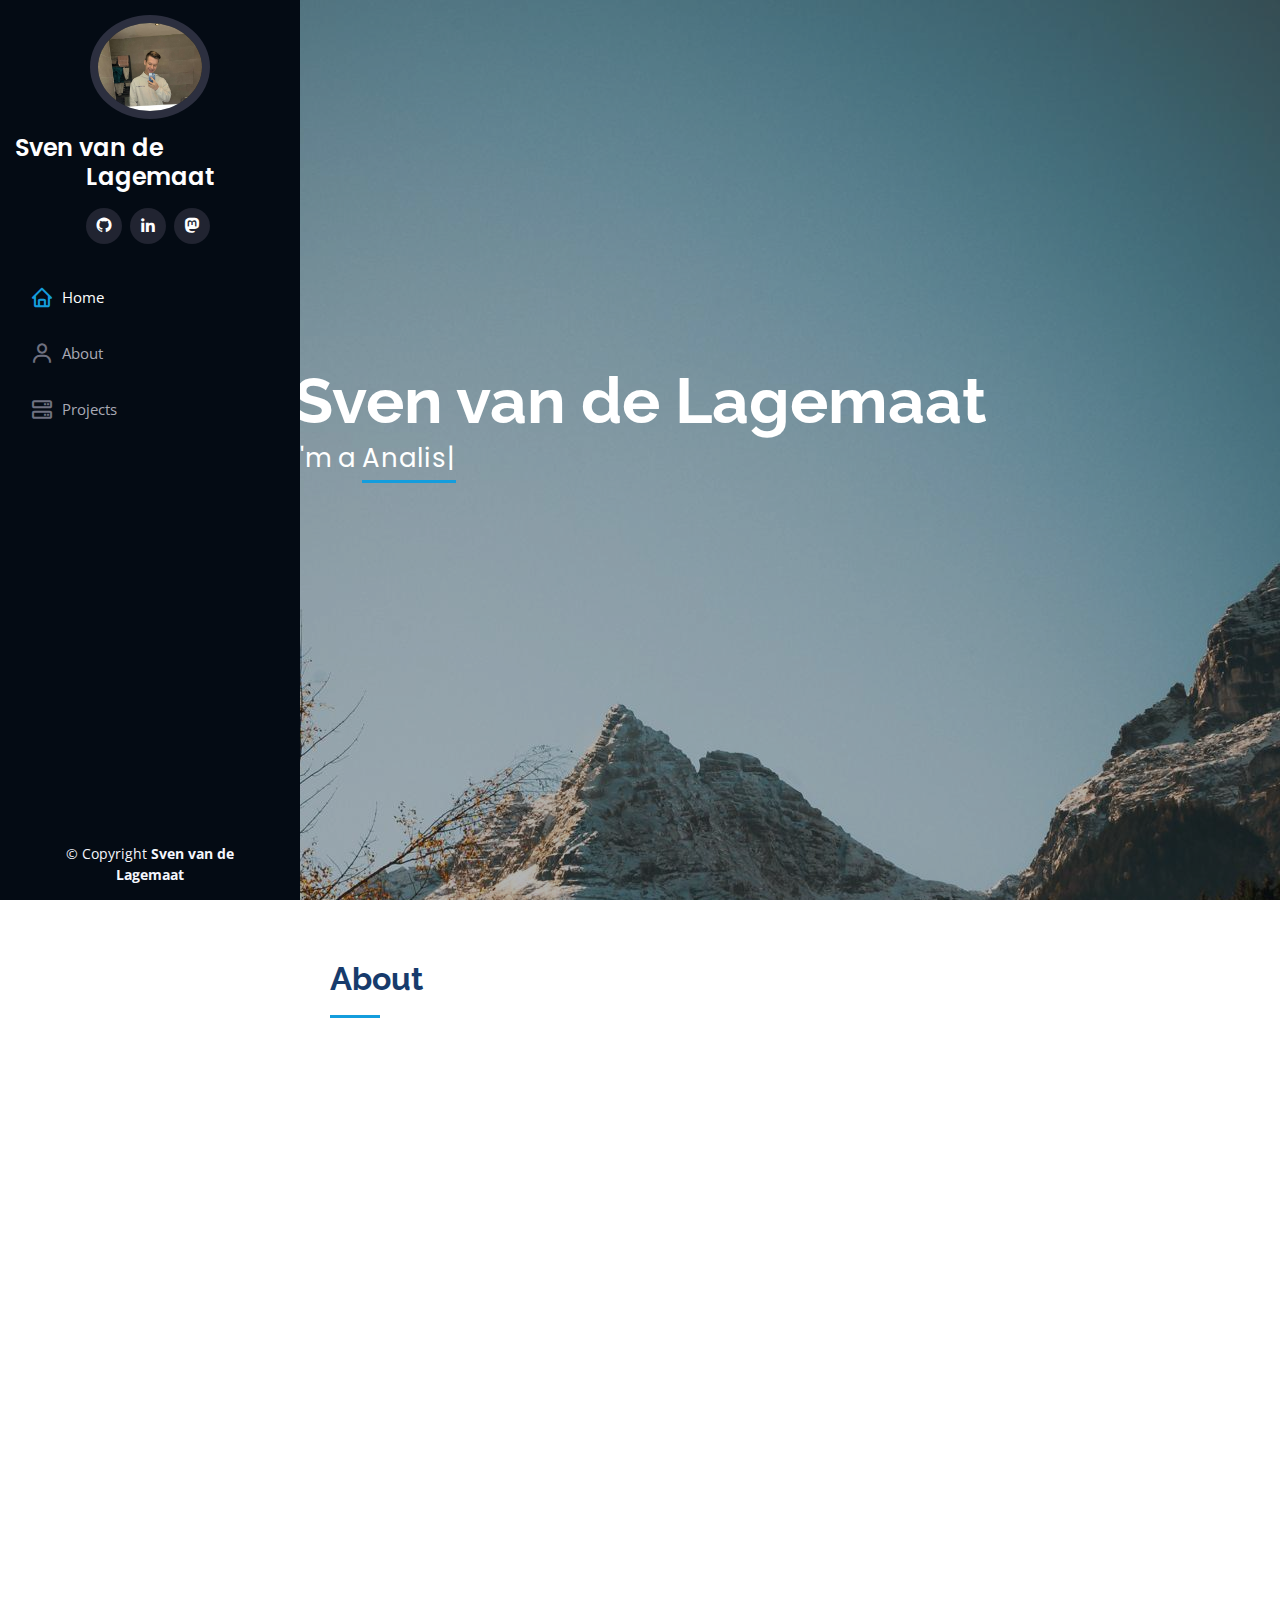
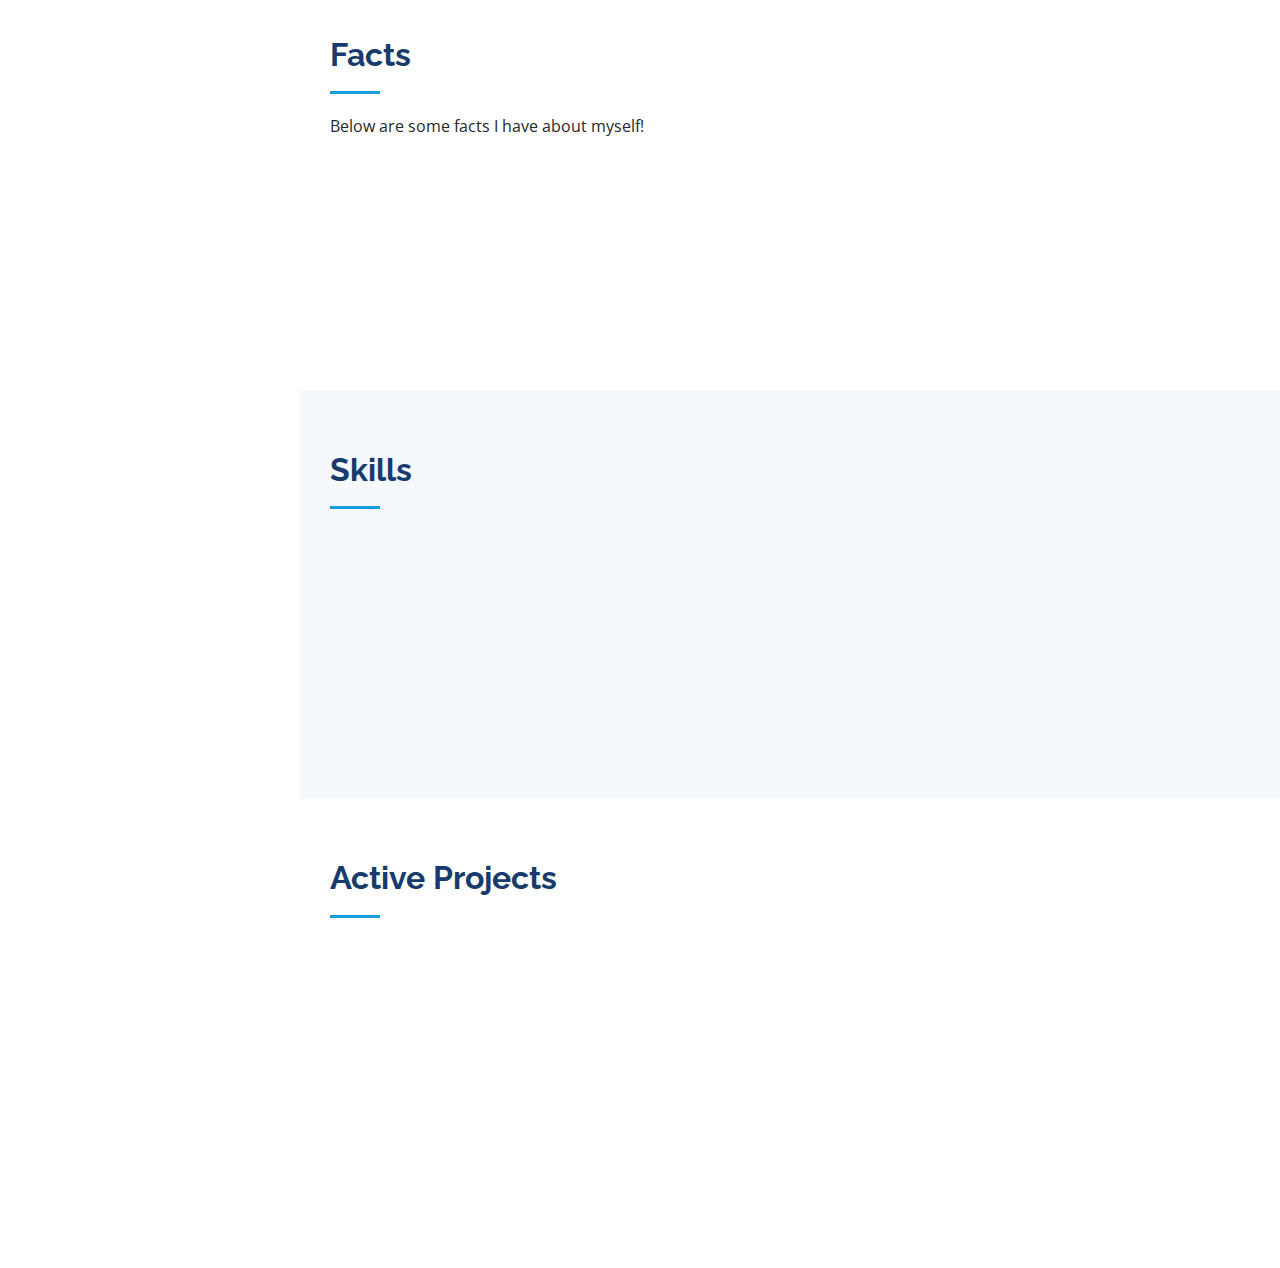
==== index.html @ c953df6b "Update index.html" ====
<!DOCTYPE html>
<html lang="nl">

<head>
  <meta charset="utf-8">
  <meta content="width=device-width, initial-scale=1.0" name="viewport">

  <title>SvenRobbie's Website</title>
  <meta content="" name="description">
  <meta content="" name="keywords">


  <!-- Google Fonts -->
  <link href="https://fonts.googleapis.com/css?family=Open+Sans:300,300i,400,400i,600,600i,700,700i|Raleway:300,300i,400,400i,500,500i,600,600i,700,700i|Poppins:300,300i,400,400i,500,500i,600,600i,700,700i" rel="stylesheet">

  <!-- Vendor CSS Files -->
  <link href="assets/vendor/aos/aos.css" rel="stylesheet">
  <link href="assets/vendor/bootstrap/css/bootstrap.min.css" rel="stylesheet">
  <link href="assets/vendor/bootstrap-icons/bootstrap-icons.css" rel="stylesheet">
  <link href="assets/vendor/boxicons/css/boxicons.min.css" rel="stylesheet">
  <link href="assets/vendor/glightbox/css/glightbox.min.css" rel="stylesheet">
  <link href="assets/vendor/swiper/swiper-bundle.min.css" rel="stylesheet">

  <!-- Template Main CSS File -->
  <link href="assets/css/style.css" rel="stylesheet">

</head>

<body>

  <!-- ======= Mobile nav toggle button ======= -->
  <i class="bi bi-list mobile-nav-toggle d-xl-none"></i>

  <!-- ======= Header ======= -->
  <header id="header">
    <div class="d-flex flex-column">

      <div class="profile">
        <img src="assets/img/profile-img.jpg" alt="" class="img-fluid rounded-circle">
        <h1 class="text-light"><a href="index.html">Sven van de Lagemaat</a></h1>
        <div class="social-links mt-3 text-center">
          <a href="https://github.com/svenrobbie" class="github"><i class="bx bxl-github"></i></a>
          <a href="https://www.linkedin.com/in/svenvdlagemaat/" class="linkedin"><i class="bx bxl-linkedin"></i></a>
          <a rel="me" href="https://mastodon.social/@svenrobbie" class="mastodon"><i class="bx bxl-mastodon"></i></a>
        </div>
      </div>

      <nav id="navbar" class="nav-menu navbar">
        <ul>
          <li><a href="#hero" class="nav-link scrollto active"><i class="bx bx-home"></i> <span>Home</span></a></li>
          <li><a href="#about" class="nav-link scrollto"><i class="bx bx-user"></i> <span>About</span></a></li>
          <li><a href="#services" class="nav-link scrollto"><i class="bx bx-server"></i> <span>Projects</span></a></li>
        </ul>
      </nav><!-- .nav-menu -->
    </div>
  </header><!-- End Header -->

  <!-- ======= Hero Section ======= -->
  <section id="hero" class="d-flex flex-column justify-content-center align-items-center">
    <div class="hero-container" data-aos="fade-in">
      <h1>Sven van de Lagemaat</h1>
      <p>I'm a <span class="typed" data-typed-items="Analist, Linux-user, Privacy-supporter, Human"></span></p>
    </div>
  </section><!-- End Hero -->

  <main id="main">

    <!-- ======= About Section ======= -->
    <section id="about" class="about">
      <div class="container">

        <div class="section-title">
          <h2>About</h2>
        </div>

        <div class="row">
          <div class="col-lg-4" data-aos="fade-right">
            <img src="assets/img/profile-img.jpg" class="img-fluid" alt="">
          </div>
          <div class="col-lg-8 pt-4 pt-lg-0 content" data-aos="fade-left">
            <h3>Biomedical Analist &amp; Freetime Developer.</h3>
            <div class="row">
              <div class="col-lg-6">
                <ul>
                  <li><i class="bi bi-chevron-right"></i> <strong>Website:</strong> <span>www.c14h19no2.nl</span></li>
                  <li><i class="bi bi-chevron-right"></i> <strong>Email:</strong> <span>contact@c14h19no2.nl</span></li>
                </ul>
              </div>
              <div class="col-lg-6">
                <ul>
                  <li><i class="bi bi-chevron-right"></i> <strong>Age:</strong> <span>21</span></li>
                  <li><i class="bi bi-chevron-right"></i> <strong>Degree:</strong> <span>MBO 4</span></li>
                </ul>
              </div>
            </div>
            <p>
              Als bio-medisch analist met een sterke interesse in het snijvlak van micro-biologie, technologie en informatiebeveiliging, ben ik gedreven door de mogelijkheden van de moderne wetenschap en technologie. Momenteel zet ik mijn reis voort in de wereld van bio-medische technologie, waar ik mijn kennis en vaardigheden uitbreid om innovatieve oplossingen te vinden voor medische uitdagingen.
            </p>
            <p>
              📚 Opleiding en zelfstudie<br>
              
              Ik ben momenteel bezig met mijn studie bio-medische technologie, waar ik dieper inga op geavanceerde technologieën en hun toepassingen in de medische sector. Mijn passie voor informatiebeveiliging heeft me gemotiveerd om mijn vaardigheden op dit gebied te ontwikkelen en bij te dragen aan het creëren van veiligere digitale omgevingen.
            </p>
            </p>
            </div>
          </div>
        </div>

      </div>
    </section><!-- End About Section -->

    <!-- ======= Facts Section ======= -->
    <section id="facts" class="facts">
      <div class="container">

        <div class="section-title">
          <h2>Facts</h2>
          <p>Below are some facts I have about myself!</p>
        </div>

        <div class="row no-gutters">

          <div class="col-lg-3 col-md-6 d-md-flex flex-column" data-aos="fade-up">
            <div class="count-box">
              <i class="bi bi-award"></i>
              <p style="font-size:48px;line-height:40px;display:block;font-weight:700;color:#050d18;margin-left:60px;">3</p>
              <p><strong>Diplomas and certificates</strong></p>
            </div>
          </div>
          
          <div class="col-lg-3 col-md-6 d-md-flex flex-column" data-aos="fade-up" data-aos-delay="100">
            <div class="count-box">
              <i class="bi bi-hourglass"></i>
              <p style="font-size:48px;line-height:40px;display:block;font-weight:700;color:#050d18;margin-left:60px;">6</p>
              <p><strong>Years of coding</strong></p>
            </div>
          </div>
          
          <div class="col-lg-3 col-md-6 d-md-flex flex-column" data-aos="fade-up" data-aos-delay="200">
            <div class="count-box">
              <i class="bi bi-clock-fill"></i>
              <p id="daysleft" style="font-size:48px;line-height:40px;display:block;font-weight:700;color:#050d18;margin-left:60px;"></p>
              <p><strong>Days left till bachelor diploma</strong></p>
            </div>
          </div>
          
          <div class="col-lg-3 col-md-6 d-md-flex flex-column" data-aos="fade-up" data-aos-delay="300">
            <div class="count-box">
              <i class="bi bi-server"></i>
              <p style="font-size:48px;line-height:40px;display:block;font-weight:700;color:#050d18;margin-left:60px;">9</p>
              <p><strong>Repositories on Github</strong></p>
            </div>
          </div>          

        </div>

      </div>
    </section><!-- End Facts Section -->

    <!-- ======= Skills Section ======= -->
    <section id="skills" class="skills section-bg">
      <div class="container">

        <div class="section-title">
          <h2>Skills</h2>
        </div>

        <div class="row skills-content">
          <div class="col-lg-6" data-aos="fade-up" data-aos-delay="100">

            <div class="progress">
              <span class="skill">Python <i class="val">80%</i></span>
              <div class="progress-bar-wrap">
                <div class="progress-bar" role="progressbar" aria-valuenow="80" aria-valuemin="0" aria-valuemax="100"></div>
              </div>
            </div>

            <div class="progress">
              <span class="skill">Linux <i class="val">90%</i></span>
              <div class="progress-bar-wrap">
                <div class="progress-bar" role="progressbar" aria-valuenow="90" aria-valuemin="0" aria-valuemax="100"></div>
              </div>
            </div>

            <div class="progress">
              <span class="skill">Running servers <i class="val">75%</i></span>
              <div class="progress-bar-wrap">
                <div class="progress-bar" role="progressbar" aria-valuenow="55" aria-valuemin="0" aria-valuemax="100"></div>
              </div>
            </div>

          </div>

        </div>

      </div>
    </section><!-- End Skills Section -->

    <!-- ======= Services Section ======= -->
    <section id="services" class="services">
      <div class="container">

        <div class="section-title">
          <h2>Active Projects</h2>
        </div>

        <div class="row">
          <div class="col-lg-4 col-md-6 icon-box" data-aos="fade-up">
            <div class="icon"><i class="bi bi-briefcase"></i></div>
            <h4 class="title"><a href="">HomeAssistant Server</a></h4>
            <p class="description">Open source home automation that puts local control and privacy first. Powered by a worldwide community of tinkerers and DIY enthusiasts. Perfect to run on a Raspberry Pi or a local server.</p>
          </div>
          <div class="col-lg-4 col-md-6 icon-box" data-aos="fade-up" data-aos-delay="100">
            <div class="icon"><i class="bi bi-card-checklist"></i></div>
            <h4 class="title"><a href="">Cloud Server</a></h4>
            <p class="description">Running my own cloud server gives me all the freedom and privacy while still having 24/7 access to all my files.</p>
          </div>
          <!--
          <div class="col-lg-4 col-md-6 icon-box" data-aos="fade-up" data-aos-delay="200">
            <div class="icon"><i class="bi bi-bar-chart"></i></div>
            <h4 class="title"><a href="">Sed ut perspiciatis</a></h4>
            <p class="description">Duis aute irure dolor in reprehenderit in voluptate velit esse cillum dolore eu fugiat nulla pariatur</p>
          </div>
          <div class="col-lg-4 col-md-6 icon-box" data-aos="fade-up" data-aos-delay="300">
            <div class="icon"><i class="bi bi-binoculars"></i></div>
            <h4 class="title"><a href="">Magni Dolores</a></h4>
            <p class="description">Excepteur sint occaecat cupidatat non proident, sunt in culpa qui officia deserunt mollit anim id est laborum</p>
          </div>
          <div class="col-lg-4 col-md-6 icon-box" data-aos="fade-up" data-aos-delay="400">
            <div class="icon"><i class="bi bi-brightness-high"></i></div>
            <h4 class="title"><a href="">Nemo Enim</a></h4>
            <p class="description">At vero eos et accusamus et iusto odio dignissimos ducimus qui blanditiis praesentium voluptatum deleniti atque</p>
          </div>
          <div class="col-lg-4 col-md-6 icon-box" data-aos="fade-up" data-aos-delay="500">
            <div class="icon"><i class="bi bi-calendar4-week"></i></div>
            <h4 class="title"><a href="">Eiusmod Tempor</a></h4>
            <p class="description">Et harum quidem rerum facilis est et expedita distinctio. Nam libero tempore, cum soluta nobis est eligendi</p>
          </div>
        -->
        </div>

      </div>
    </section><!-- End Services Section -->

  </main><!-- End #main -->

  <!-- ======= Footer ======= -->
  <footer id="footer">
    <div class="container">
      <div class="copyright">
        &copy; Copyright <strong><span>Sven van de Lagemaat</span></strong>
      </div>
    </div>
  </footer><!-- End  Footer -->

  <a href="#" class="back-to-top d-flex align-items-center justify-content-center"><i class="bi bi-arrow-up-short"></i></a>

  <!-- Vendor JS Files -->
  <script src="assets/vendor/purecounter/purecounter_vanilla.js"></script>
  <script src="assets/vendor/aos/aos.js"></script>
  <script src="assets/vendor/bootstrap/js/bootstrap.bundle.min.js"></script>
  <script src="assets/vendor/glightbox/js/glightbox.min.js"></script>
  <script src="assets/vendor/isotope-layout/isotope.pkgd.min.js"></script>
  <script src="assets/vendor/swiper/swiper-bundle.min.js"></script>
  <script src="assets/vendor/typed.js/typed.umd.js"></script>
  <script src="assets/vendor/waypoints/noframework.waypoints.js"></script>
  <script src="assets/vendor/php-email-form/validate.js"></script>

  <!-- Template Main JS File -->
  <script src="assets/js/main.js"></script>

  <script>
    // Set the date we're counting down to
    var countDownDate = new Date("Jun 30, 2027").getTime();
    
    
    // Get today's date and time
    var now = new Date().getTime();
    
    // Find the distance between now and the count down date
    var distance = countDownDate - now;

    var days = Math.ceil(distance / (1000 * 60 * 60 * 24));

    document.getElementById("daysleft").innerHTML = days;
  </script>

</body>

</html>
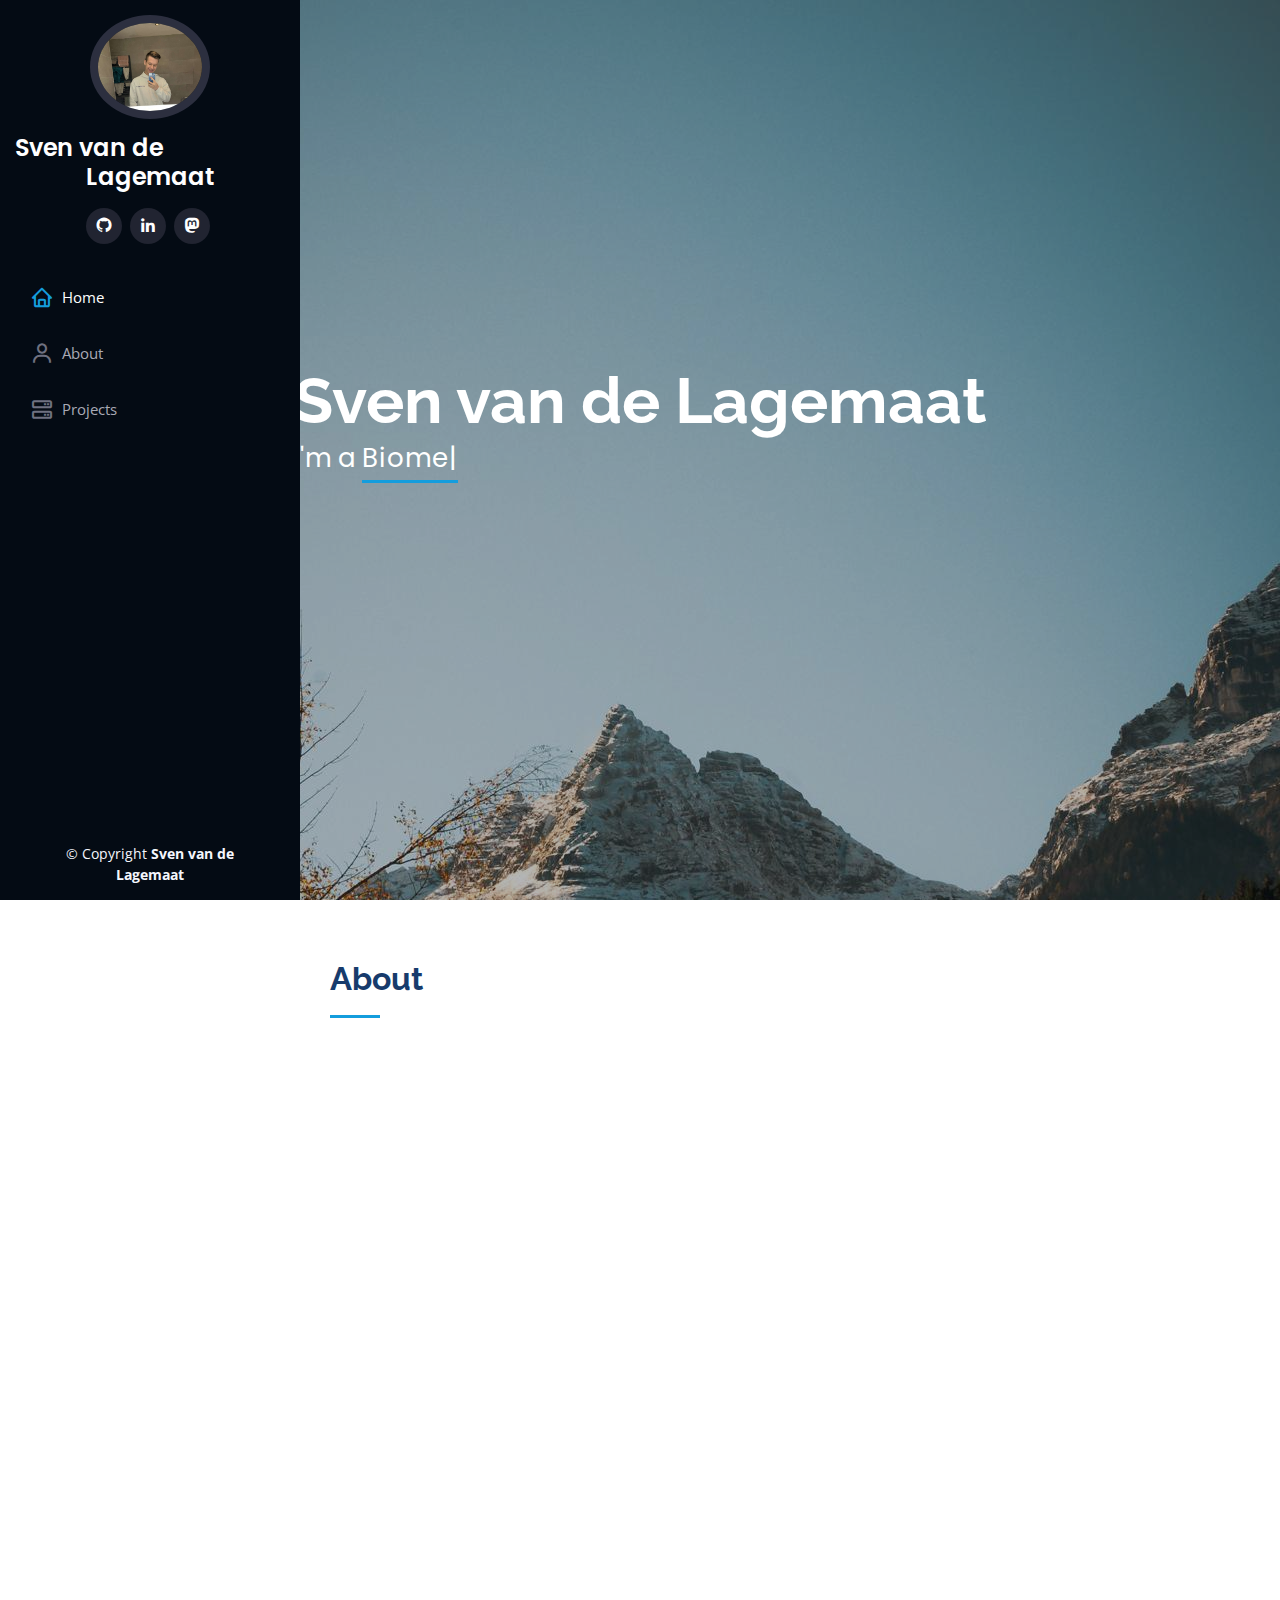
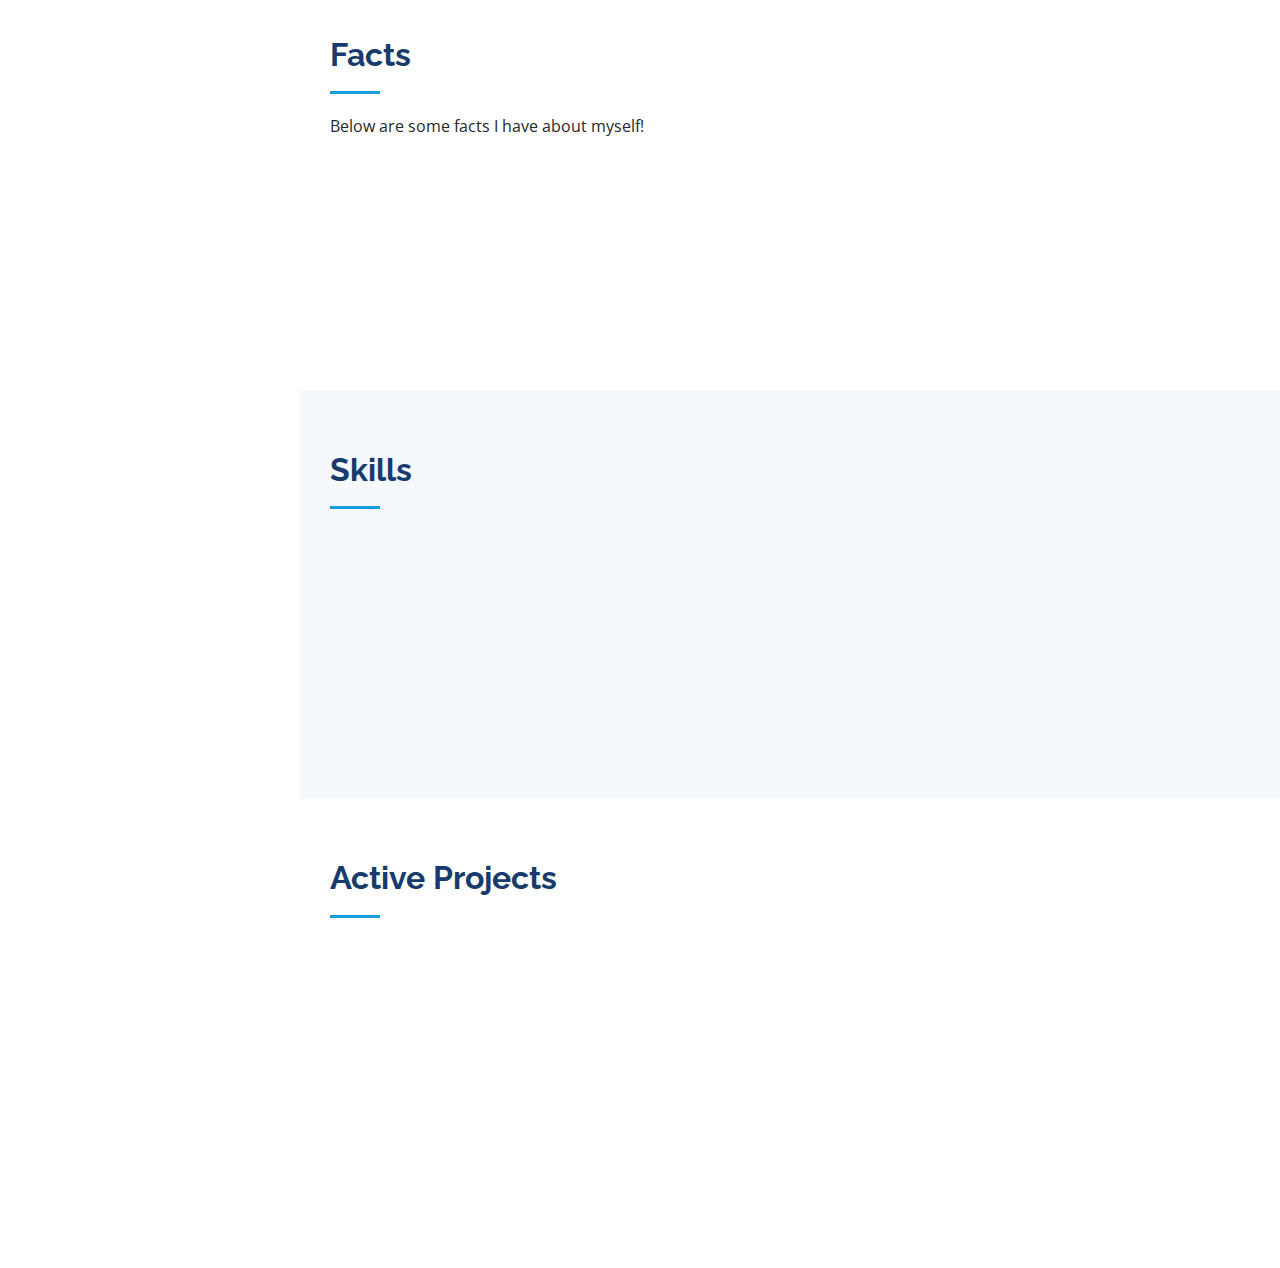
==== commit 169e5163: "Update index.html" ====
--- a/index.html
+++ b/index.html
@@ -59,7 +59,7 @@
   <section id="hero" class="d-flex flex-column justify-content-center align-items-center">
     <div class="hero-container" data-aos="fade-in">
       <h1>Sven van de Lagemaat</h1>
-      <p>I'm a <span class="typed" data-typed-items="Analist, Linux-user, Privacy-supporter, Human"></span></p>
+      <p>I'm a <span class="typed" data-typed-items="Biomedical analist, Linux-user, Privacy-supporter, Human"></span></p>
     </div>
   </section><!-- End Hero -->
 
@@ -94,12 +94,12 @@
               </div>
             </div>
             <p>
-              Als bio-medisch analist met een sterke interesse in het snijvlak van micro-biologie, technologie en informatiebeveiliging, ben ik gedreven door de mogelijkheden van de moderne wetenschap en technologie. Momenteel zet ik mijn reis voort in de wereld van bio-medische technologie, waar ik mijn kennis en vaardigheden uitbreid om innovatieve oplossingen te vinden voor medische uitdagingen.
+              Als biomedisch analist met een sterke interesse in het snijvlak van micro-biologie, technologie en informatiebeveiliging, ben ik gedreven door de mogelijkheden van de moderne wetenschap en technologie. Momenteel zet ik mijn reis voort in de wereld van biomedische technologie, waar ik mijn kennis en vaardigheden uitbreid om innovatieve oplossingen te vinden voor medische uitdagingen.
             </p>
             <p>
               📚 Opleiding en zelfstudie<br>
               
-              Ik ben momenteel bezig met mijn studie bio-medische technologie, waar ik dieper inga op geavanceerde technologieën en hun toepassingen in de medische sector. Mijn passie voor informatiebeveiliging heeft me gemotiveerd om mijn vaardigheden op dit gebied te ontwikkelen en bij te dragen aan het creëren van veiligere digitale omgevingen.
+              Ik ben momenteel bezig met mijn studie biomedische technologie, waar ik dieper inga op geavanceerde technologieën en hun toepassingen in de medische sector. Mijn passie voor informatiebeveiliging heeft me gemotiveerd om mijn vaardigheden op dit gebied te ontwikkelen en bij te dragen aan het creëren van veiligere digitale omgevingen.
             </p>
             </p>
             </div>
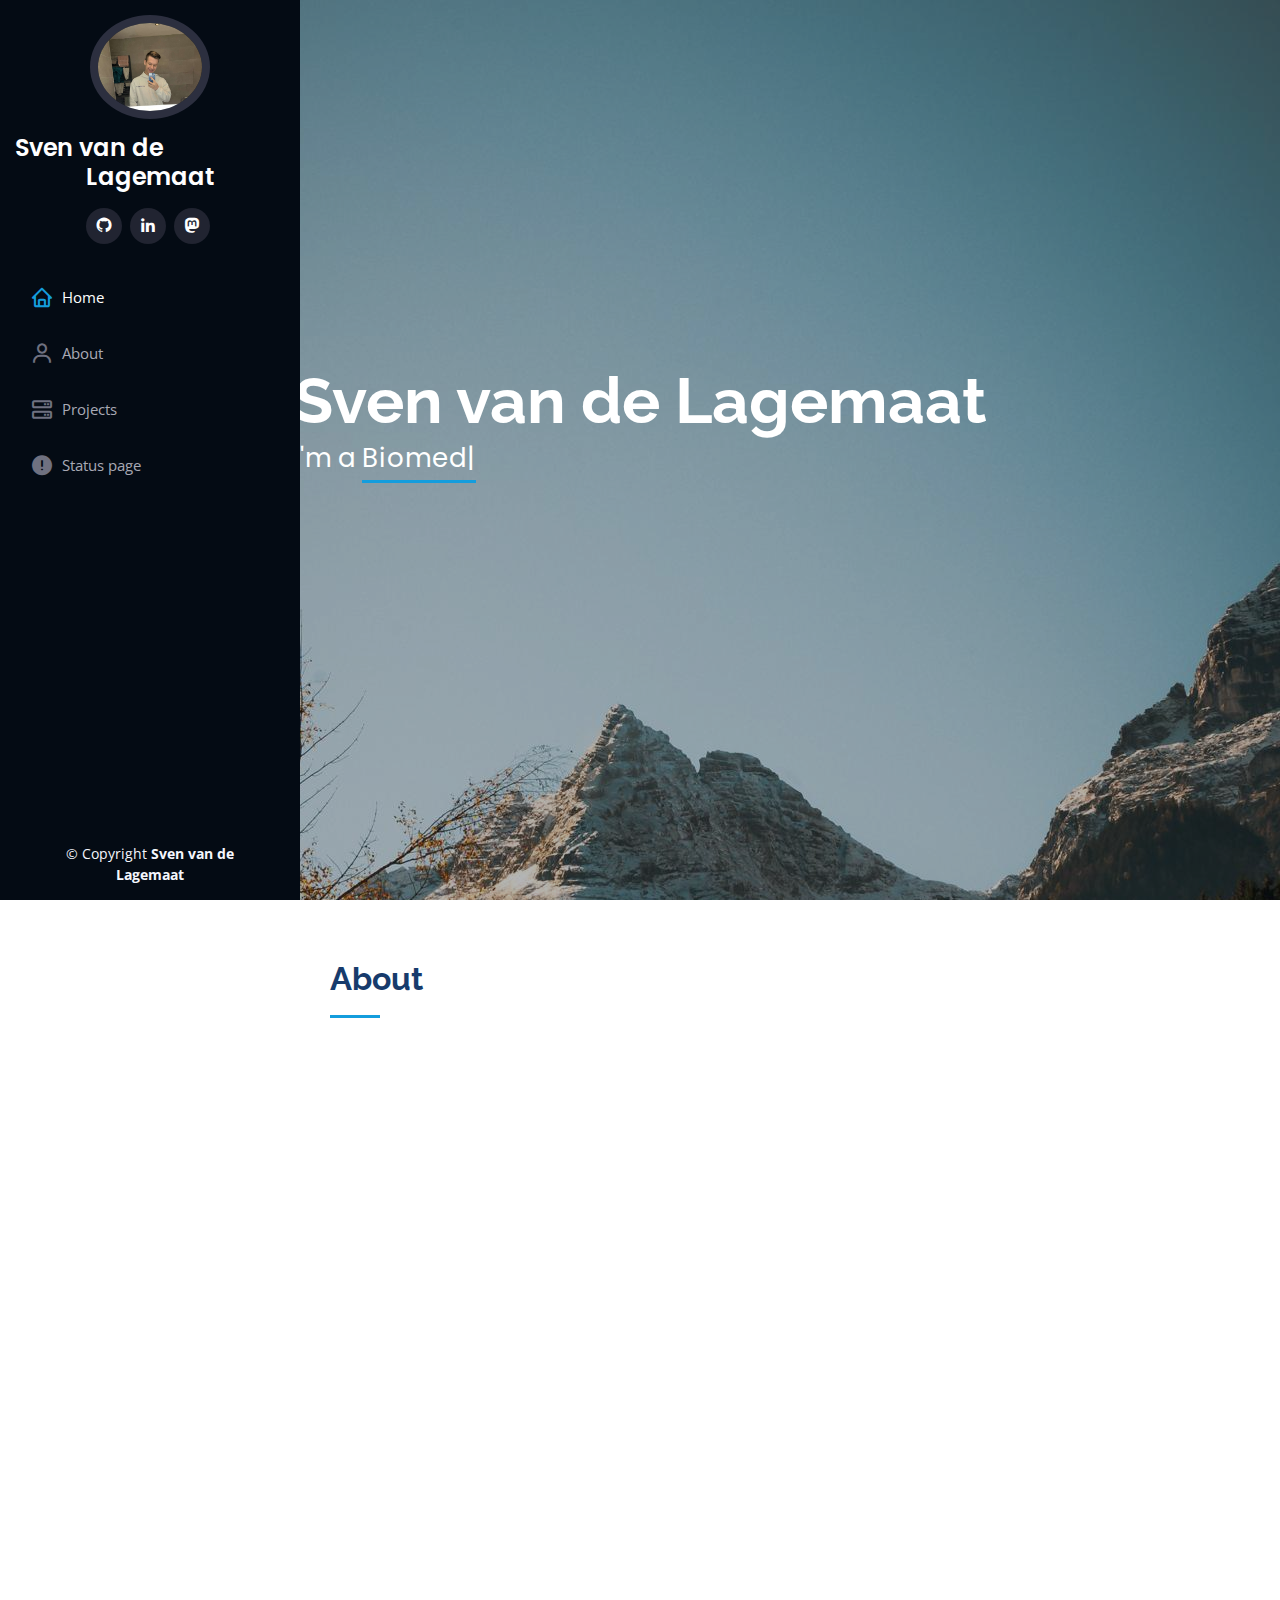
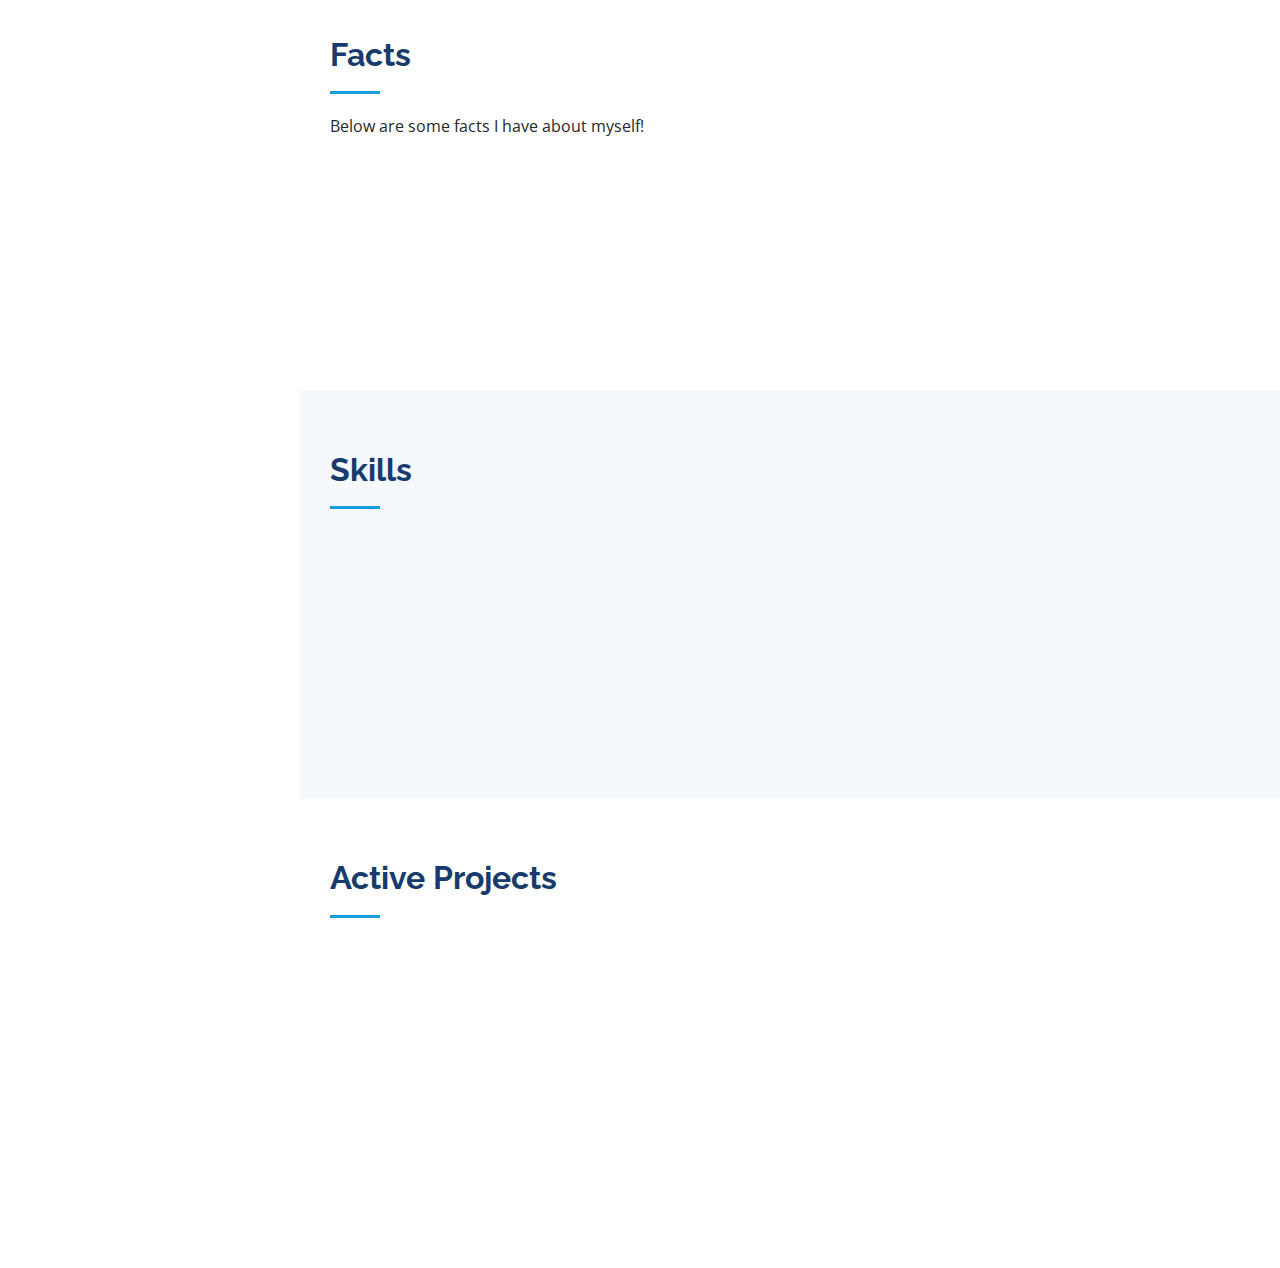
==== commit 30bea368: "Update index.html" ====
--- a/index.html
+++ b/index.html
@@ -50,6 +50,7 @@
           <li><a href="#hero" class="nav-link scrollto active"><i class="bx bx-home"></i> <span>Home</span></a></li>
           <li><a href="#about" class="nav-link scrollto"><i class="bx bx-user"></i> <span>About</span></a></li>
           <li><a href="#services" class="nav-link scrollto"><i class="bx bx-server"></i> <span>Projects</span></a></li>
+          <li><a href="https://status.c14h19no2.nl/status/servers" class="nav-link scrollto"><i class="bx bxs-error-circle"></i> <span>Status page</span></a></li>
         </ul>
       </nav><!-- .nav-menu -->
     </div>
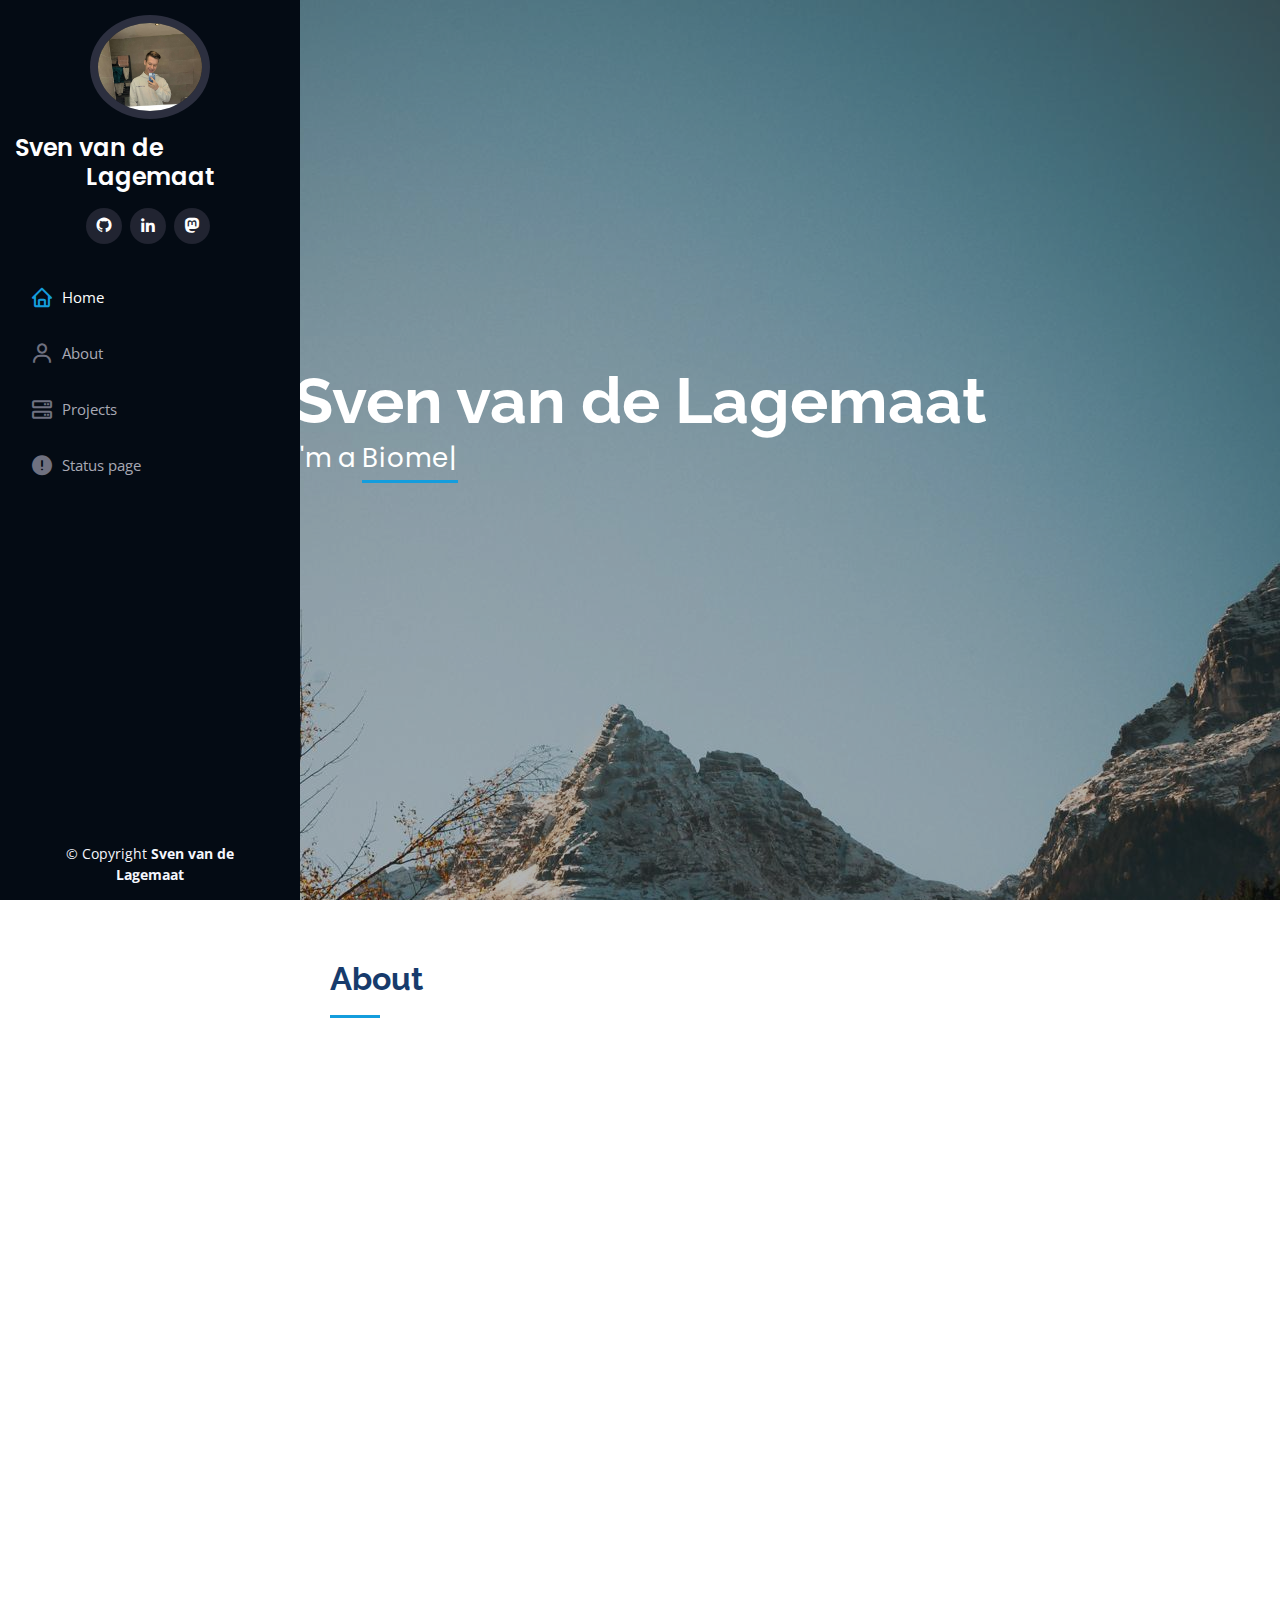
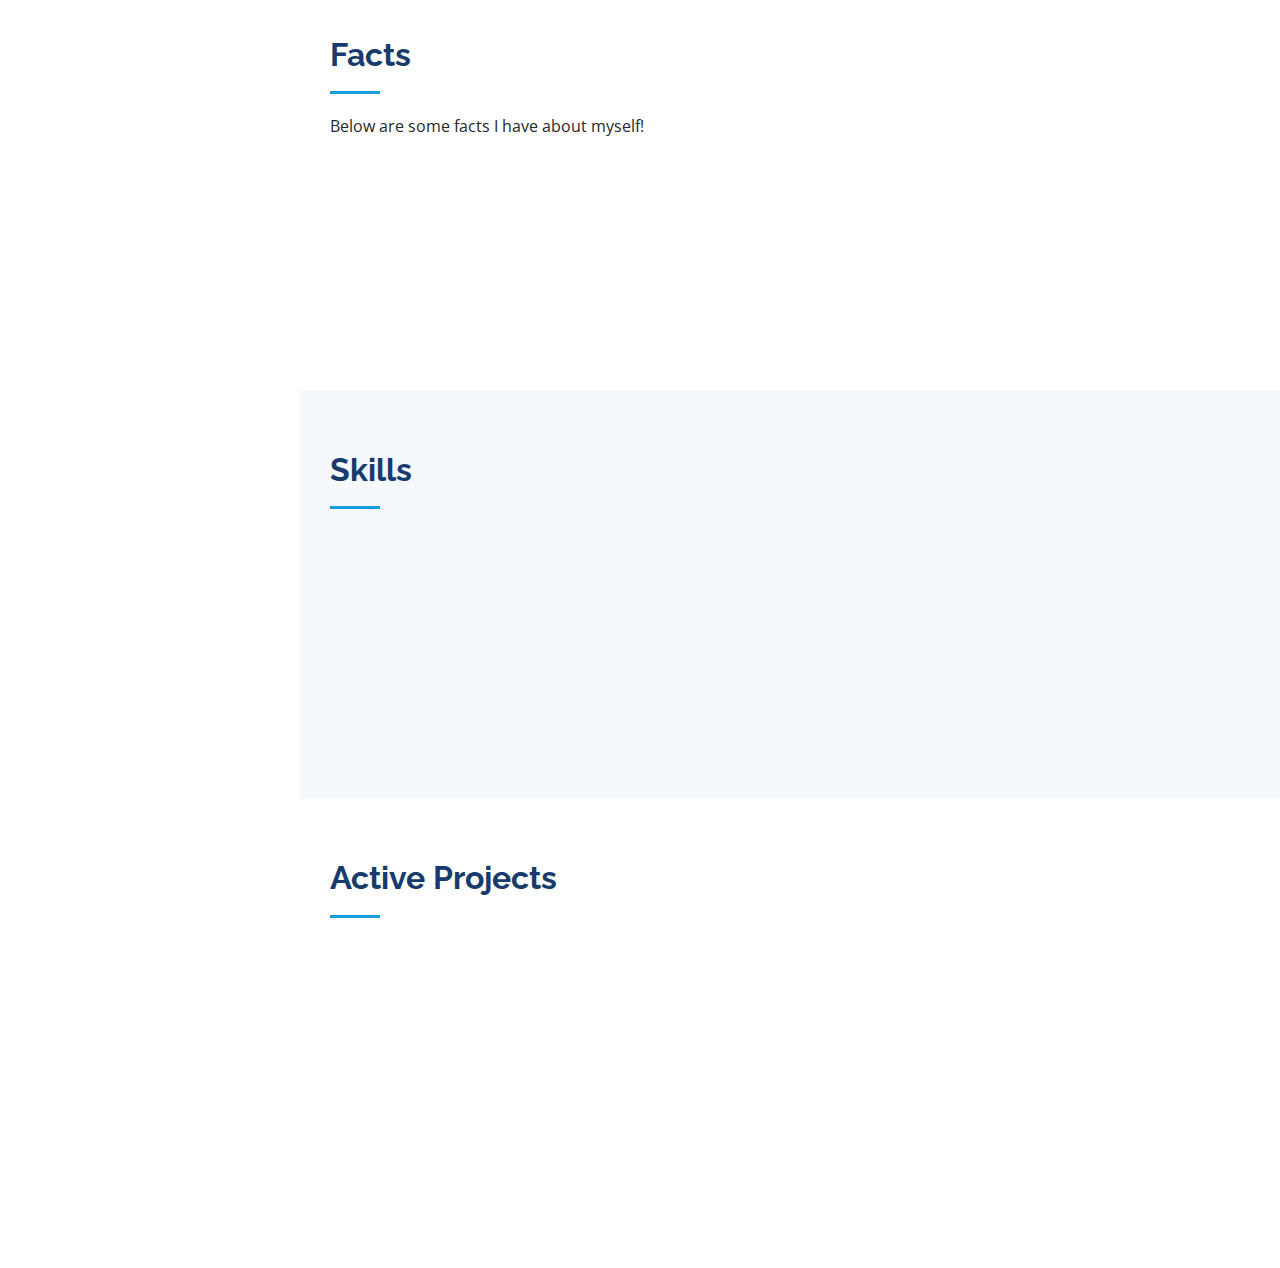
==== commit a863bd1c: "Update index.html" ====
--- a/index.html
+++ b/index.html
@@ -50,7 +50,7 @@
           <li><a href="#hero" class="nav-link scrollto active"><i class="bx bx-home"></i> <span>Home</span></a></li>
           <li><a href="#about" class="nav-link scrollto"><i class="bx bx-user"></i> <span>About</span></a></li>
           <li><a href="#services" class="nav-link scrollto"><i class="bx bx-server"></i> <span>Projects</span></a></li>
-          <li><a href="https://status.c14h19no2.nl/status/servers" class="nav-link scrollto"><i class="bx bxs-error-circle"></i> <span>Status page</span></a></li>
+          <li><a href="https://c14h19no2.nl/downtime" class="nav-link scrollto"><i class="bx bxs-error-circle"></i> <span>Status page</span></a></li>
         </ul>
       </nav><!-- .nav-menu -->
     </div>
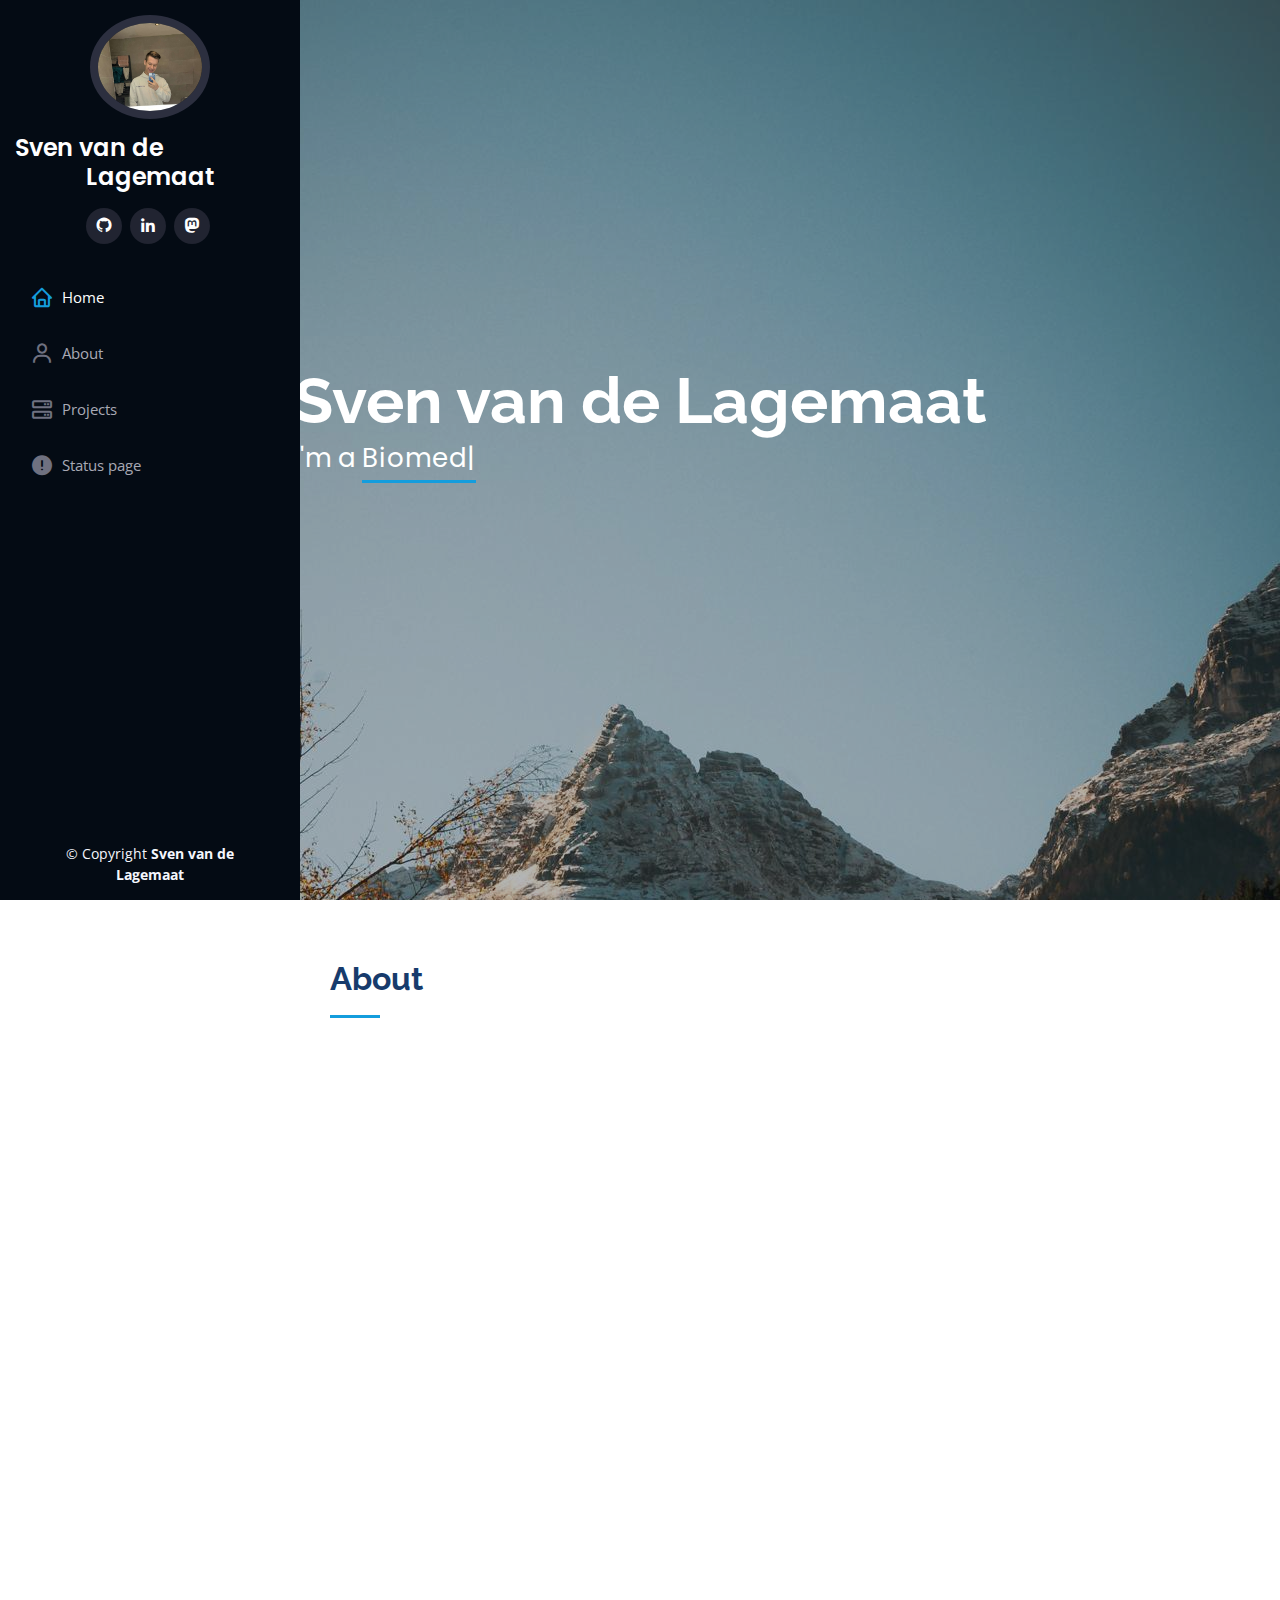
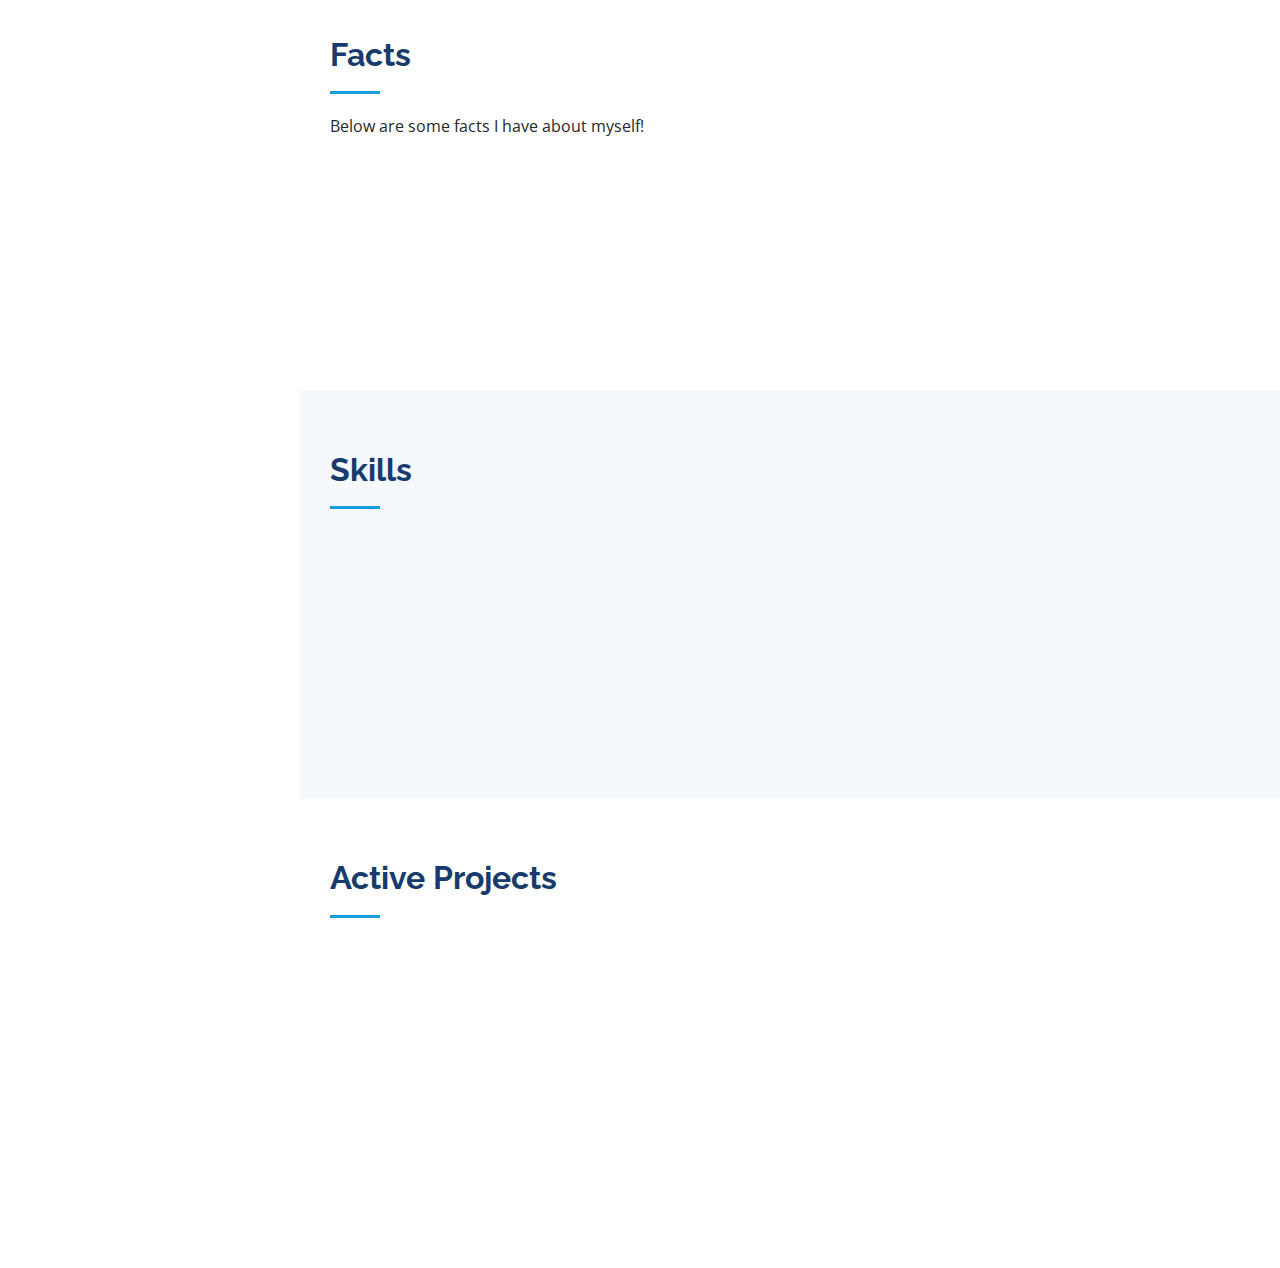
==== commit 7e8a64f9: "Update index.html" ====
--- a/index.html
+++ b/index.html
@@ -50,7 +50,7 @@
           <li><a href="#hero" class="nav-link scrollto active"><i class="bx bx-home"></i> <span>Home</span></a></li>
           <li><a href="#about" class="nav-link scrollto"><i class="bx bx-user"></i> <span>About</span></a></li>
           <li><a href="#services" class="nav-link scrollto"><i class="bx bx-server"></i> <span>Projects</span></a></li>
-          <li><a href="https://c14h19no2.nl/downtime" class="nav-link scrollto"><i class="bx bxs-error-circle"></i> <span>Status page</span></a></li>
+          <li><a href="https://up-time.io/s/c14h19no2/" class="nav-link scrollto"><i class="bx bxs-error-circle"></i> <span>Status page</span></a></li>
         </ul>
       </nav><!-- .nav-menu -->
     </div>
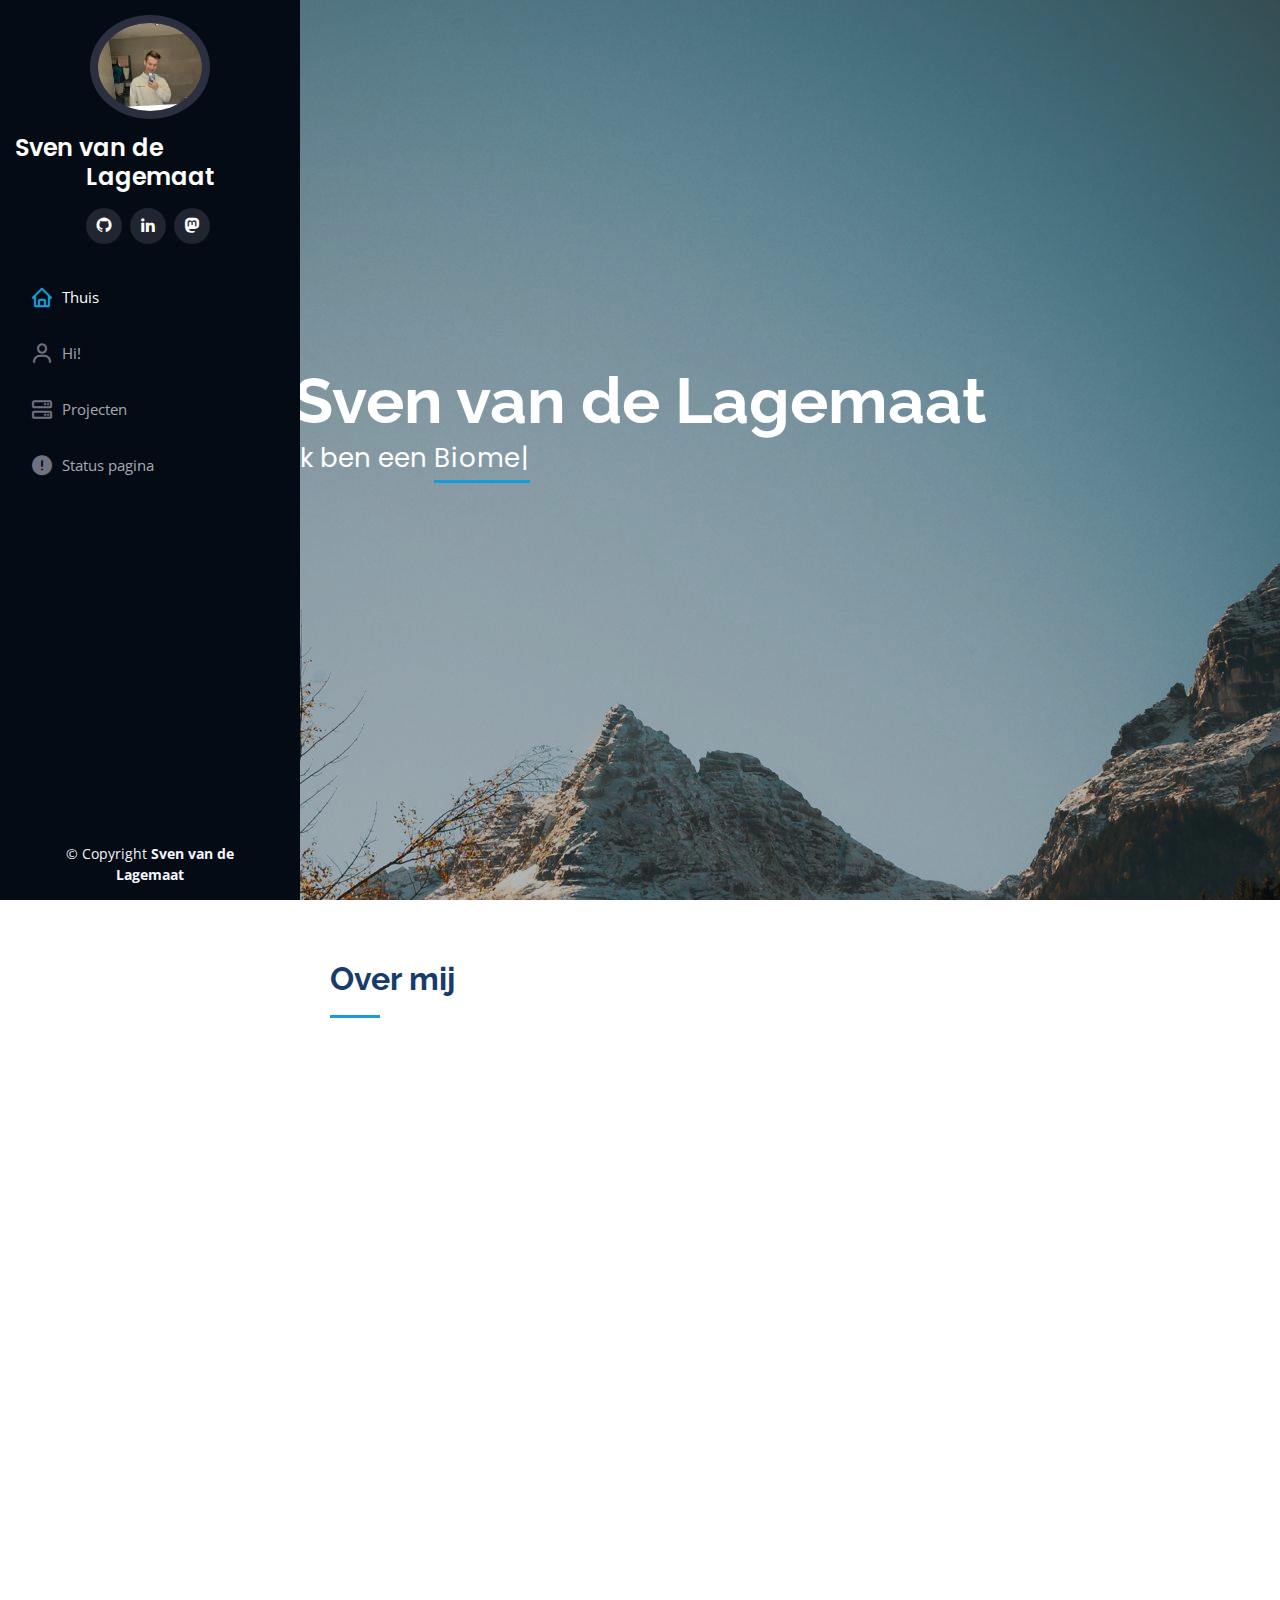
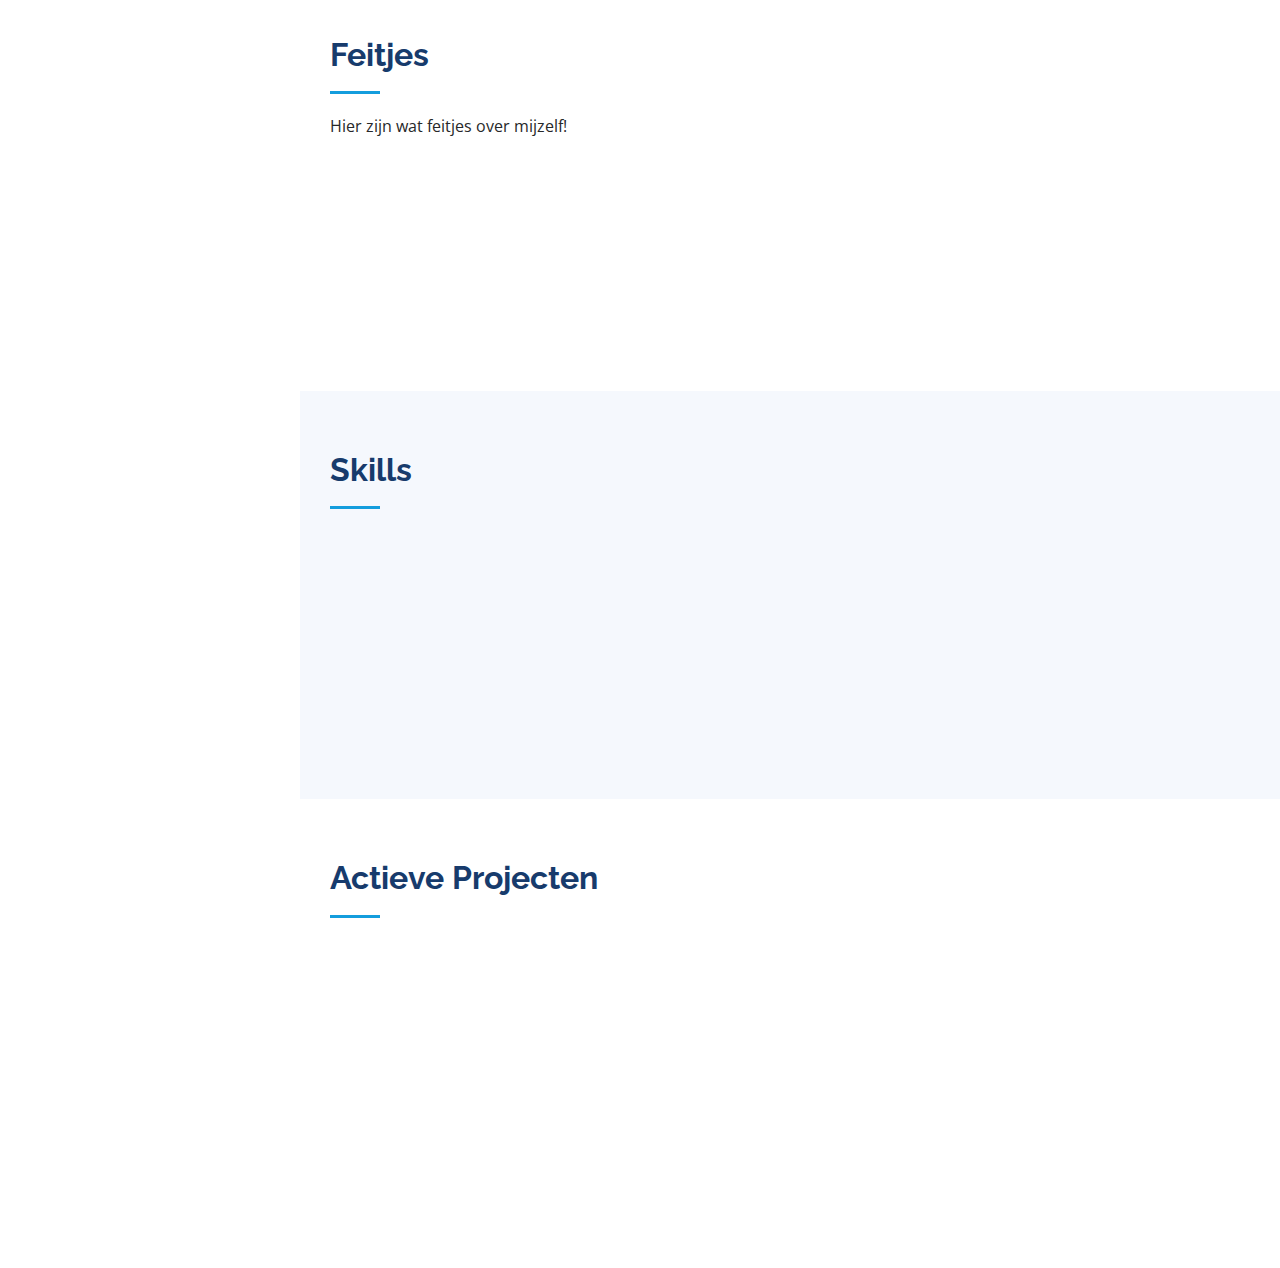
==== commit 82043039: "Update index.html" ====
--- a/index.html
+++ b/index.html
@@ -5,7 +5,7 @@
   <meta charset="utf-8">
   <meta content="width=device-width, initial-scale=1.0" name="viewport">
 
-  <title>SvenRobbie's Website</title>
+  <title>Welkom!</title>
   <meta content="" name="description">
   <meta content="" name="keywords">
 
@@ -47,10 +47,10 @@
 
       <nav id="navbar" class="nav-menu navbar">
         <ul>
-          <li><a href="#hero" class="nav-link scrollto active"><i class="bx bx-home"></i> <span>Home</span></a></li>
-          <li><a href="#about" class="nav-link scrollto"><i class="bx bx-user"></i> <span>About</span></a></li>
-          <li><a href="#services" class="nav-link scrollto"><i class="bx bx-server"></i> <span>Projects</span></a></li>
-          <li><a href="https://up-time.io/s/c14h19no2/" class="nav-link scrollto"><i class="bx bxs-error-circle"></i> <span>Status page</span></a></li>
+          <li><a href="#hero" class="nav-link scrollto active"><i class="bx bx-home"></i> <span>Thuis</span></a></li>
+          <li><a href="#about" class="nav-link scrollto"><i class="bx bx-user"></i> <span>Hi!</span></a></li>
+          <li><a href="#services" class="nav-link scrollto"><i class="bx bx-server"></i> <span>Projecten</span></a></li>
+          <li><a href="https://up-time.io/s/c14h19no2/" class="nav-link scrollto"><i class="bx bxs-error-circle"></i> <span>Status pagina</span></a></li>
         </ul>
       </nav><!-- .nav-menu -->
     </div>
@@ -60,7 +60,7 @@
   <section id="hero" class="d-flex flex-column justify-content-center align-items-center">
     <div class="hero-container" data-aos="fade-in">
       <h1>Sven van de Lagemaat</h1>
-      <p>I'm a <span class="typed" data-typed-items="Biomedical analist, Linux-user, Privacy-supporter, Human"></span></p>
+      <p>Ik ben een <span class="typed" data-typed-items="Biomedisch analist, Linux-gebruiker, Privacy-supporter, Mens"></span></p>
     </div>
   </section><!-- End Hero -->
 
@@ -71,7 +71,7 @@
       <div class="container">
 
         <div class="section-title">
-          <h2>About</h2>
+          <h2>Over mij</h2>
         </div>
 
         <div class="row">
@@ -79,7 +79,7 @@
             <img src="assets/img/profile-img.jpg" class="img-fluid" alt="">
           </div>
           <div class="col-lg-8 pt-4 pt-lg-0 content" data-aos="fade-left">
-            <h3>Biomedical Analist &amp; Freetime Developer.</h3>
+            <h3>Biomedisch analist &amp; Freetime Developer.</h3>
             <div class="row">
               <div class="col-lg-6">
                 <ul>
@@ -89,8 +89,8 @@
               </div>
               <div class="col-lg-6">
                 <ul>
-                  <li><i class="bi bi-chevron-right"></i> <strong>Age:</strong> <span>21</span></li>
-                  <li><i class="bi bi-chevron-right"></i> <strong>Degree:</strong> <span>MBO 4</span></li>
+                  <li><i class="bi bi-chevron-right"></i> <strong>Leeftijd:</strong> <span>21</span></li>
+                  <li><i class="bi bi-chevron-right"></i> <strong>Diploma:</strong> <span>MBO 4</span></li>
                 </ul>
               </div>
             </div>
@@ -115,8 +115,8 @@
       <div class="container">
 
         <div class="section-title">
-          <h2>Facts</h2>
-          <p>Below are some facts I have about myself!</p>
+          <h2>Feitjes</h2>
+          <p>Hier zijn wat feitjes over mijzelf!</p>
         </div>
 
         <div class="row no-gutters">
@@ -125,7 +125,7 @@
             <div class="count-box">
               <i class="bi bi-award"></i>
               <p style="font-size:48px;line-height:40px;display:block;font-weight:700;color:#050d18;margin-left:60px;">3</p>
-              <p><strong>Diplomas and certificates</strong></p>
+              <p><strong>Diploma's en certificaten</strong></p>
             </div>
           </div>
           
@@ -133,7 +133,7 @@
             <div class="count-box">
               <i class="bi bi-hourglass"></i>
               <p style="font-size:48px;line-height:40px;display:block;font-weight:700;color:#050d18;margin-left:60px;">6</p>
-              <p><strong>Years of coding</strong></p>
+              <p><strong>Jaren programeer ervaring</strong></p>
             </div>
           </div>
           
@@ -141,7 +141,7 @@
             <div class="count-box">
               <i class="bi bi-clock-fill"></i>
               <p id="daysleft" style="font-size:48px;line-height:40px;display:block;font-weight:700;color:#050d18;margin-left:60px;"></p>
-              <p><strong>Days left till bachelor diploma</strong></p>
+              <p><strong>Dagen tot bacalar diploma</strong></p>
             </div>
           </div>
           
@@ -149,7 +149,7 @@
             <div class="count-box">
               <i class="bi bi-server"></i>
               <p style="font-size:48px;line-height:40px;display:block;font-weight:700;color:#050d18;margin-left:60px;">9</p>
-              <p><strong>Repositories on Github</strong></p>
+              <p><strong>Repositories op Github</strong></p>
             </div>
           </div>          
 
@@ -184,7 +184,7 @@
             </div>
 
             <div class="progress">
-              <span class="skill">Running servers <i class="val">75%</i></span>
+              <span class="skill">Servers beheren <i class="val">75%</i></span>
               <div class="progress-bar-wrap">
                 <div class="progress-bar" role="progressbar" aria-valuenow="55" aria-valuemin="0" aria-valuemax="100"></div>
               </div>
@@ -202,7 +202,7 @@
       <div class="container">
 
         <div class="section-title">
-          <h2>Active Projects</h2>
+          <h2>Actieve Projecten</h2>
         </div>
 
         <div class="row">
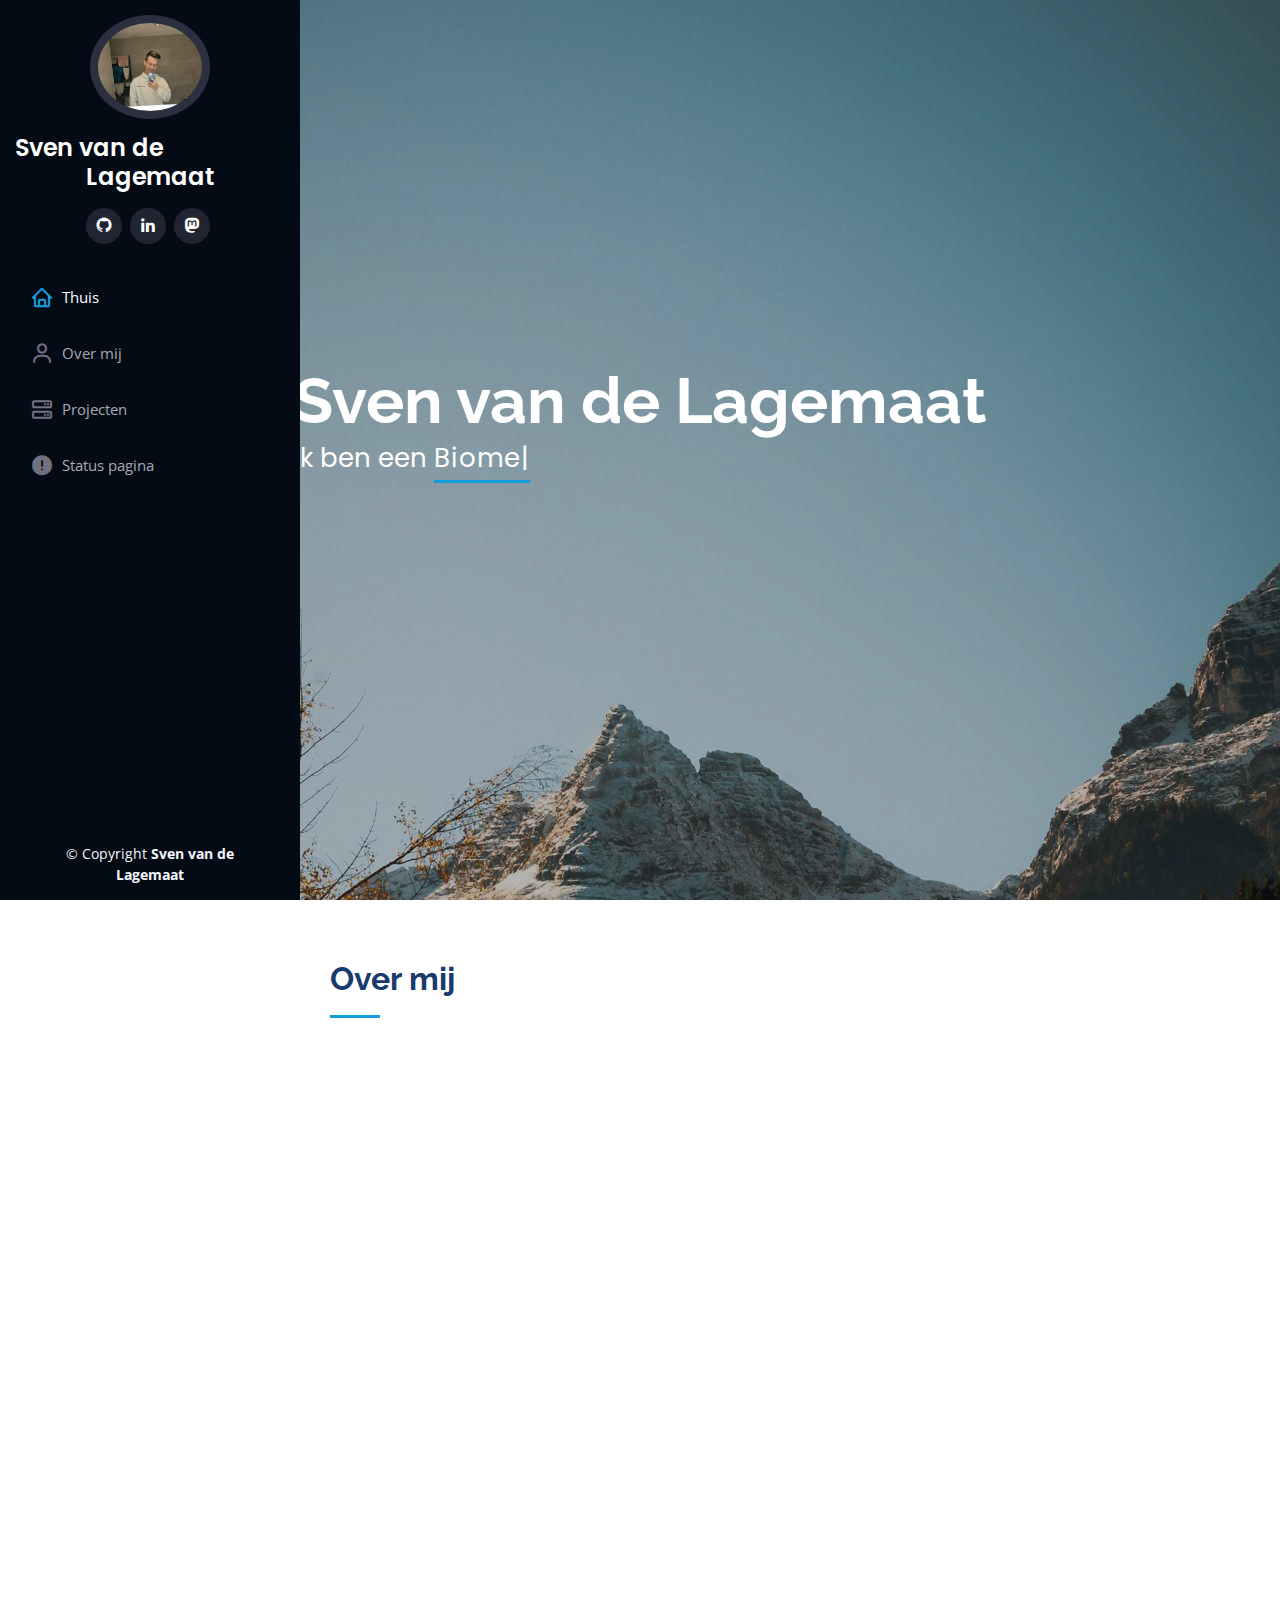
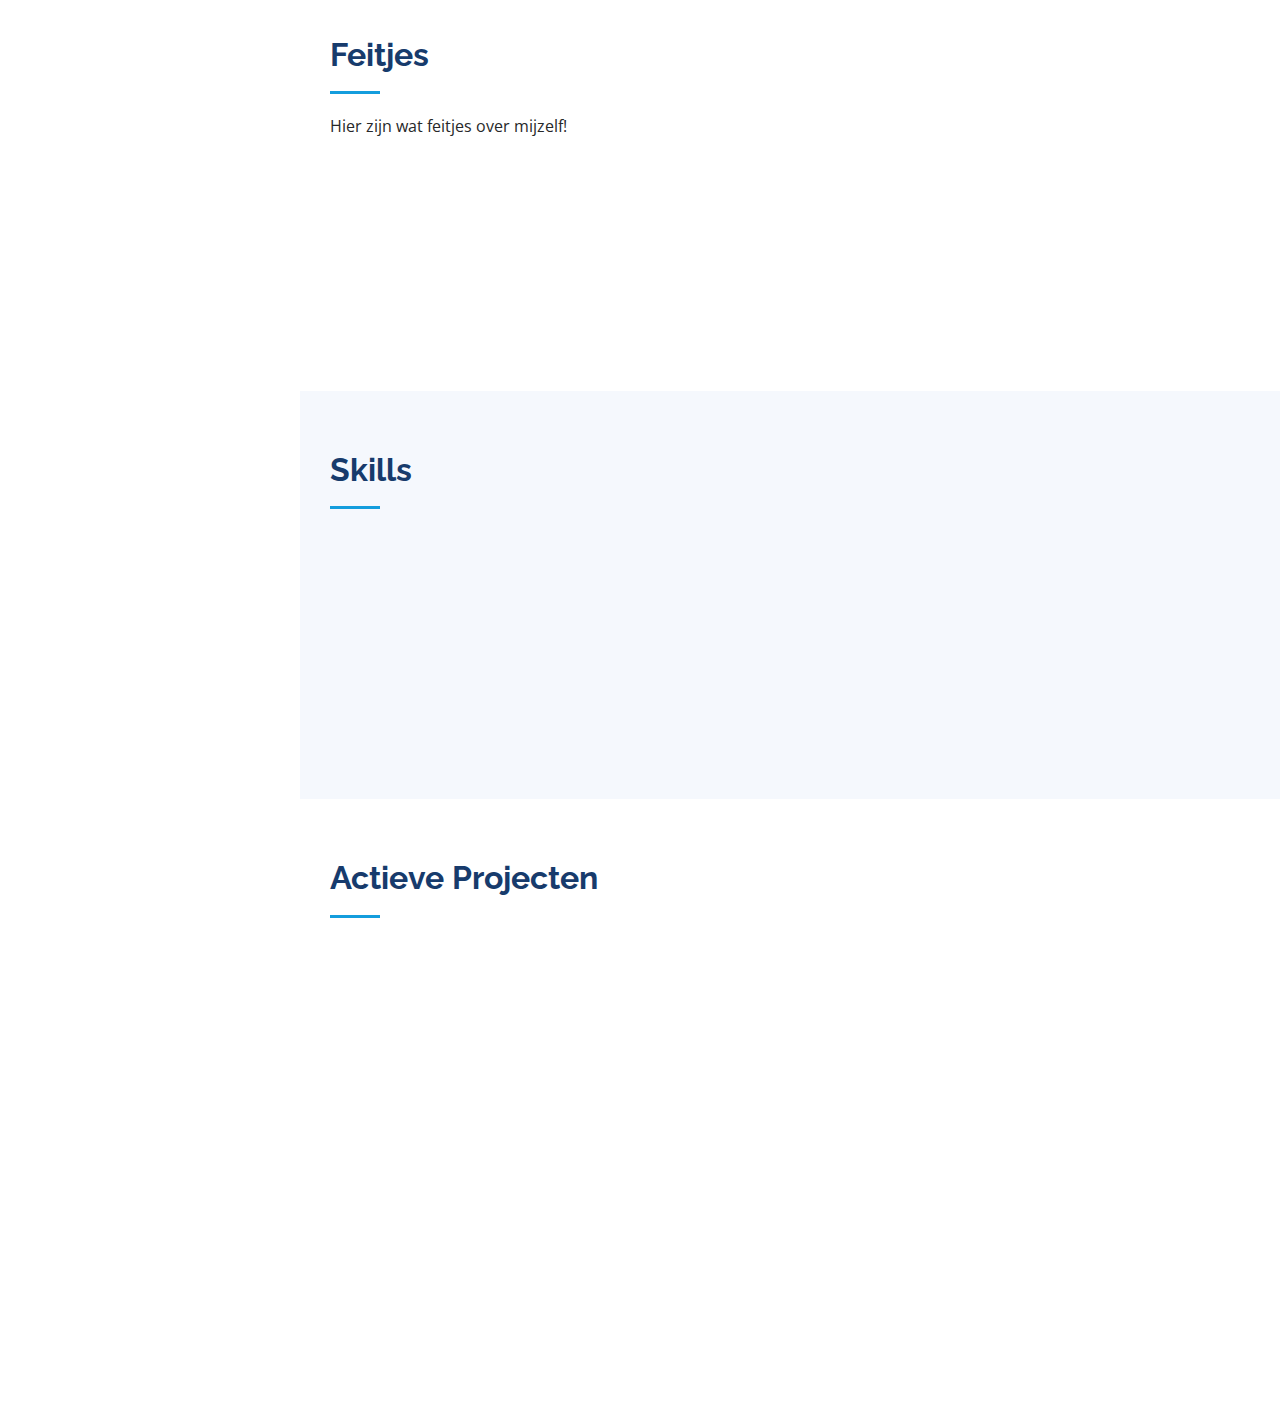
==== commit 5d0030d3: "Update index.html" ====
--- a/index.html
+++ b/index.html
@@ -48,7 +48,7 @@
       <nav id="navbar" class="nav-menu navbar">
         <ul>
           <li><a href="#hero" class="nav-link scrollto active"><i class="bx bx-home"></i> <span>Thuis</span></a></li>
-          <li><a href="#about" class="nav-link scrollto"><i class="bx bx-user"></i> <span>Hi!</span></a></li>
+          <li><a href="#about" class="nav-link scrollto"><i class="bx bx-user"></i> <span>Over mij</span></a></li>
           <li><a href="#services" class="nav-link scrollto"><i class="bx bx-server"></i> <span>Projecten</span></a></li>
           <li><a href="https://up-time.io/s/c14h19no2/" class="nav-link scrollto"><i class="bx bxs-error-circle"></i> <span>Status pagina</span></a></li>
         </ul>
@@ -141,7 +141,7 @@
             <div class="count-box">
               <i class="bi bi-clock-fill"></i>
               <p id="daysleft" style="font-size:48px;line-height:40px;display:block;font-weight:700;color:#050d18;margin-left:60px;"></p>
-              <p><strong>Dagen tot bacalar diploma</strong></p>
+              <p><strong>Dagen tot bachelor diploma</strong></p>
             </div>
           </div>
           
@@ -209,19 +209,19 @@
           <div class="col-lg-4 col-md-6 icon-box" data-aos="fade-up">
             <div class="icon"><i class="bi bi-briefcase"></i></div>
             <h4 class="title"><a href="">HomeAssistant Server</a></h4>
-            <p class="description">Open source home automation that puts local control and privacy first. Powered by a worldwide community of tinkerers and DIY enthusiasts. Perfect to run on a Raspberry Pi or a local server.</p>
+            <p class="description">Open-source thuisautomatisering die lokale controle en privaciteit bovenaan stelt. Gevoed door een wereldwijde gemeenschap van makers en enthousiaste do-it-yourself-ers. Ideaal om op een Raspberry Pi of lokaal webserver te draaien.</p>
           </div>
           <div class="col-lg-4 col-md-6 icon-box" data-aos="fade-up" data-aos-delay="100">
             <div class="icon"><i class="bi bi-card-checklist"></i></div>
             <h4 class="title"><a href="">Cloud Server</a></h4>
-            <p class="description">Running my own cloud server gives me all the freedom and privacy while still having 24/7 access to all my files.</p>
-          </div>
-          <!--
+            <p class="description">Mijn eigen cloud-server draaien geeft me alle vrijheid en privaciteit terwijl ik nog steeds 24/7 toegang heb tot al mijn bestanden.</p>
+          </div>
           <div class="col-lg-4 col-md-6 icon-box" data-aos="fade-up" data-aos-delay="200">
             <div class="icon"><i class="bi bi-bar-chart"></i></div>
-            <h4 class="title"><a href="">Sed ut perspiciatis</a></h4>
-            <p class="description">Duis aute irure dolor in reprehenderit in voluptate velit esse cillum dolore eu fugiat nulla pariatur</p>
-          </div>
+            <h4 class="title"><a href="">Opleiding biomedische technoloog</a></h4>
+            <p class="description">Je bedenkt, ontwerpt en ontwikkelt dan nieuwe producten en diensten voor de medische markt. Ben je meer geïnteresseerd in data? Dan kun je als programmeur aan de slag. Wil je grote vraagstukken binnen het thema gezondheid kunnen oplossen in de toekomst? Dan is een baan als consultant misschien iets voor jou.</p>
+          </div>
+          <!--
           <div class="col-lg-4 col-md-6 icon-box" data-aos="fade-up" data-aos-delay="300">
             <div class="icon"><i class="bi bi-binoculars"></i></div>
             <h4 class="title"><a href="">Magni Dolores</a></h4>
